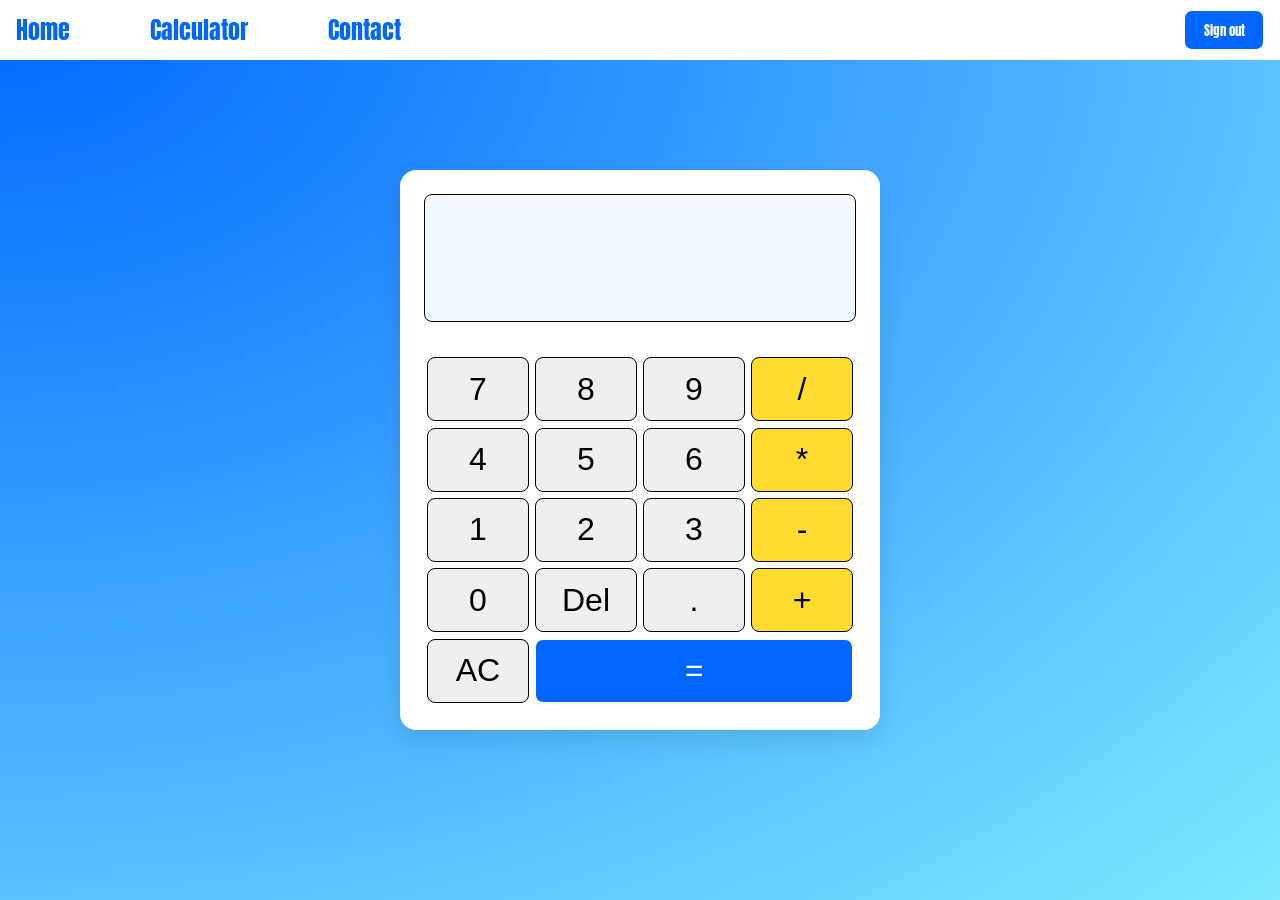
==== index.html @ f92d73b3 "fix index location" ====
<!DOCTYPE html>
<html lang="en">
<head>
    <meta charset="UTF-8">
    <meta name="viewport" content="width=device-width, initial-scale=1.0">
    <title>Home page</title>
    <link rel="stylesheet" href="/assets/style.css">
    <link rel="stylesheet" href="/assets/resposive.css">

</head>
<body>
    <div class="navbar">
        <div class="nav">
            <a href="#home">Home</a>
            <a href="#calculator">Calculator</a>
            <a href="#contact">Contact</a>
        </div>

        <section class="logOut" id="logOut">
            <button type="submit" id="btnShowLogOut">Sign out</button>
        </section>
    </div>

    <section class="calculator" id="calculator">
        <div class="container">
            <input type="text" class="display" id="display" disabled>
            <div class="btn">              
                <button onclick="calc.appendNumber('7')" class="btn-number">7</button>
                <button onclick="calc.appendNumber('8')" class="btn-number">8</button>
                <button onclick="calc.appendNumber('9')" class="btn-number">9</button>
                <button onclick="calc.appendOperator('/')" class="btn-operation">/</button>
                <button onclick="calc.appendNumber('4')" class="btn-number">4</button>
                <button onclick="calc.appendNumber('5')" class="btn-number">5</button>
                <button onclick="calc.appendNumber('6')" class="btn-number">6</button>
                <button onclick="calc.appendOperator('*')" class="btn-operation">*</button>
                <button onclick="calc.appendNumber('1')" class="btn-number">1</button>
                <button onclick="calc.appendNumber('2')" class="btn-number">2</button>
                <button onclick="calc.appendNumber('3')" class="btn-number">3</button>
                <button onclick="calc.appendOperator('-')" class="btn-operation">-</button>
                <button onclick="calc.appendNumber('0')" class="btn-number">0</button>
                <button onclick="calc.deleteDisplay()" class="btn-delete">Del</button>
                <button onclick="calc.appendNumber('.')" class="btn-number">.</button> 
                <button onclick="calc.appendOperator('+')" class="btn-operation">+</button>
                <button onclick="calc.clearDisplay()" class="btn-clear">AC</button>
                <button onclick="calc.calculate()" class="btn-calculate">=</button>
            </div>
        </div>
    </section>

    <script src="https://code.jquery.com/jquery-3.7.1.min.js"></script>
    <script src="./js/login.js"></script>
    <script src="/js/calculate.js"></script>
</body>
</html>
---- assets/style.css ----
@import url('https://fonts.googleapis.com/css2?family=Anton&display=swap');
@import url('https://fonts.googleapis.com/css2?family=Montserrat:ital,wght@0,100..900;1,100..900&display=swap');
@import url('https://fonts.googleapis.com/css2?family=Audiowide&display=swap');

* {
    margin: 0;
    padding: 0;
    box-sizing: border-box;
}

body {
    background-image: radial-gradient(at top left, #0066ff, #7ee9ff);
    font-family: 'Montserrat', sans-serif;
}

#home,
#calculator,
#contact {
    min-height: 100vh;
}

a {
    text-decoration: none;
    font-size: 1.5rem;
    color:#0066ff;
}

.navbar {
    display: flex;
    justify-content: space-between; 
    align-items: center;            
    background-color: white;
    padding: 0 1rem;                
    height: 60px;
    position: fixed;   
    top: 0;           
    left: 0;
    width: 100%;    
    z-index: 1000;
}

.nav {
    display: flex;
    gap: 5rem;
    font-family: 'Anton';
}

.logOut button {
    background-color: #0066ff;
    color: white;
    height: 2.5rem;
    width: 5rem;
    border: 1px solid;
    border-radius: 0.5rem;
    font-family: 'Anton';
}

.calculator {
    display: flex;
    justify-content: center;
    align-items: center;
    height: 90vh;
}

.container {
    background-color: white;
    width: 30rem; 
    height: 35rem;
    padding: 1.5rem; 
    border-radius: 1rem;  
    box-shadow: 0 10px 25px rgba(0, 0, 0, 0.1); 
}

.display {
    width: 100%;
    height: 8rem;
    border: 1px solid black;
    border-radius: 0.5rem;
    margin-bottom: 2rem;
    font-size: 2rem;
    padding: 0.5rem;
    color:#000000;
    background-color: aliceblue;
}

.btn {
    display: grid;
    grid-template-columns: repeat(4, 1fr);
    width: 100%;
}

.btn button {
    height: 4rem;
    border: 1px solid;
    border-radius: 0.5rem;
    margin: 0.2rem;
    font-size: 2rem;
}

.btn-operation {
    background-color:#ffdc2f;
}

.btn-calculate {
    grid-column: span 3;
    background-color: #0066ff;
    color: white;
}

.btn button:hover {
    border: 2px solid;
}
---- assets/resposive.css ----
@media (max-width: 740px) {
    #home,
    #calculator,
    #contact {
        min-height: 100vh;
    }

    a {
        font-size: 1rem;
    }

    .nav {
        gap: 2rem;
    }

    .container {
        width: 23rem; 
        height: 35rem;
        padding: 1rem; 
    }

    .display,
    .btn button {
        font-size: 1.5rem;
    }
}
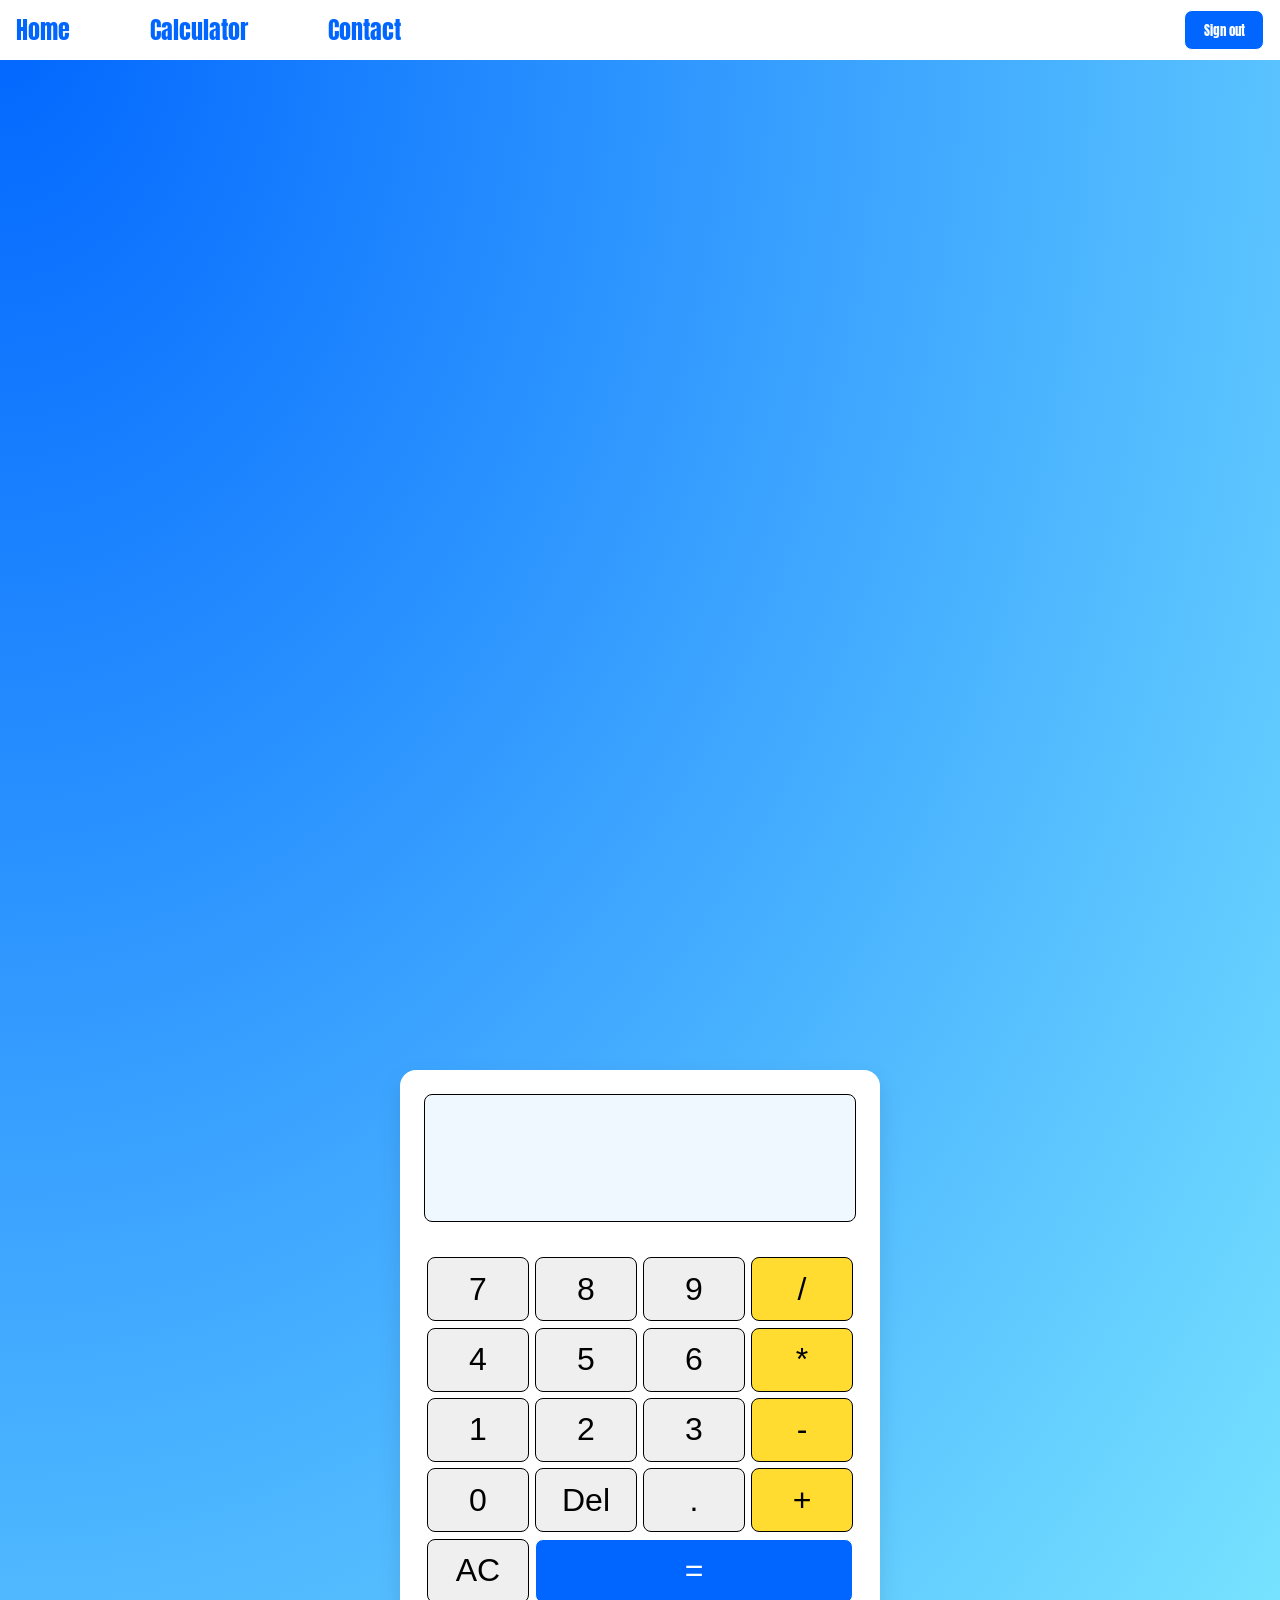
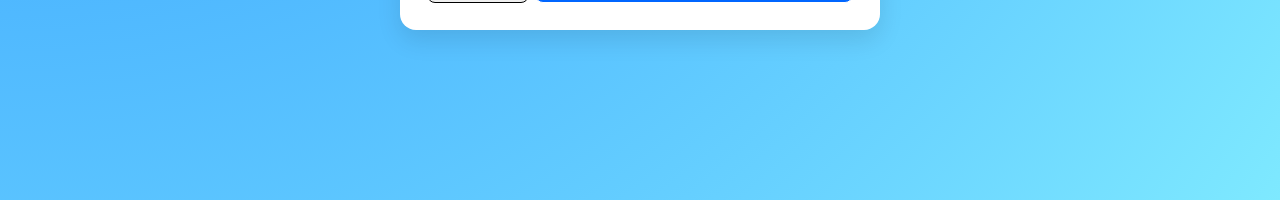
==== commit 5b99fb56: "add" ====
--- a/index.html
+++ b/index.html
@@ -4,9 +4,8 @@
     <meta charset="UTF-8">
     <meta name="viewport" content="width=device-width, initial-scale=1.0">
     <title>Home page</title>
-    <link rel="stylesheet" href="/assets/style.css">
-    <link rel="stylesheet" href="/assets/resposive.css">
-
+    <link rel="stylesheet" href="./assets/style.css">
+    <link rel="stylesheet" href="./assets/responsive.css">
 </head>
 <body>
     <div class="navbar">
@@ -20,6 +19,10 @@
             <button type="submit" id="btnShowLogOut">Sign out</button>
         </section>
     </div>
+    
+    <section id="home">
+        
+    </section>
 
     <section class="calculator" id="calculator">
         <div class="container">
@@ -49,6 +52,6 @@
 
     <script src="https://code.jquery.com/jquery-3.7.1.min.js"></script>
     <script src="./js/login.js"></script>
-    <script src="/js/calculate.js"></script>
+    <script src="./js/calculate.js"></script>
 </body>
 </html>
--- a/assets/responsive.css
+++ b/assets/responsive.css
@@ -0,0 +1,26 @@
+@media (max-width: 740px) {
+    #home,
+    #calculator,
+    #contact {
+        min-height: 100vh;
+    }
+
+    a {
+        font-size: 1rem;
+    }
+
+    .nav {
+        gap: 2rem;
+    }
+
+    .container {
+        width: 23rem; 
+        height: auto;
+        padding: 1rem; 
+    }
+
+    .display,
+    .btn button {
+        font-size: 1.5rem;
+    }
+}
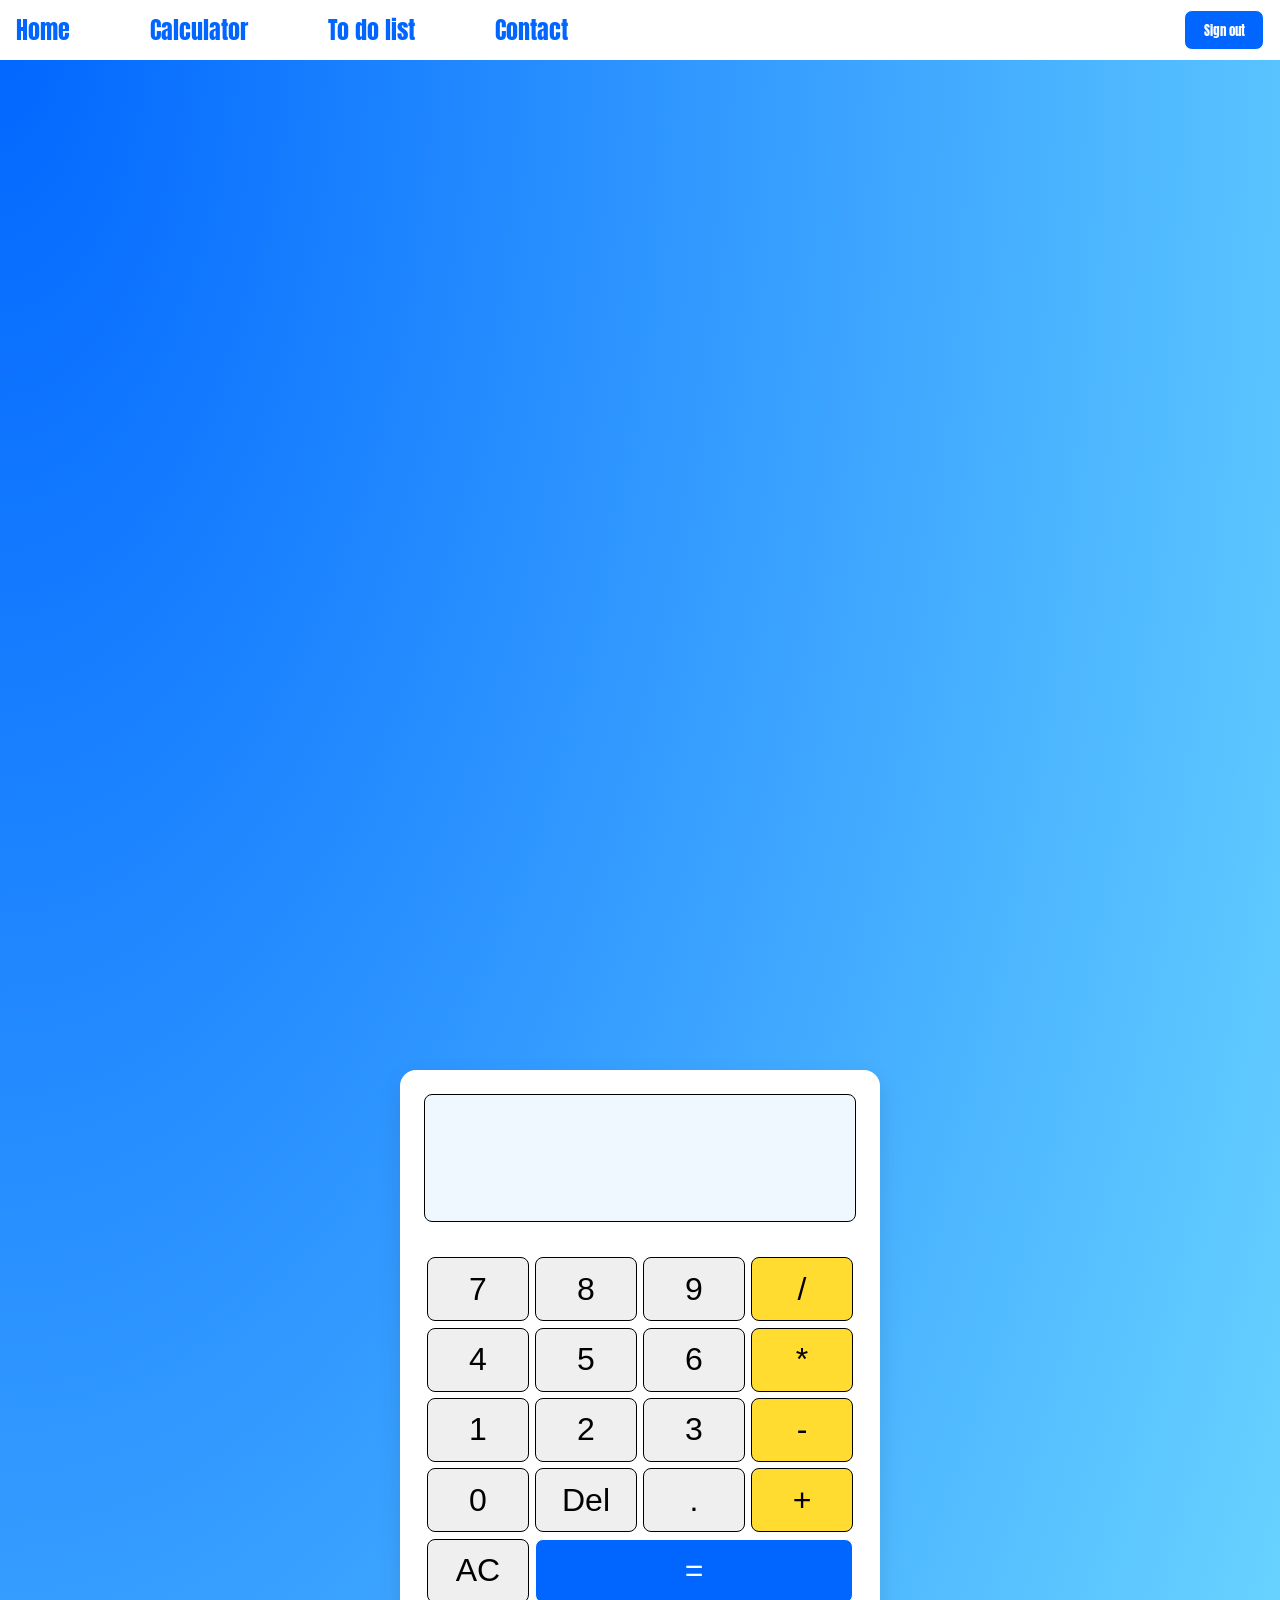
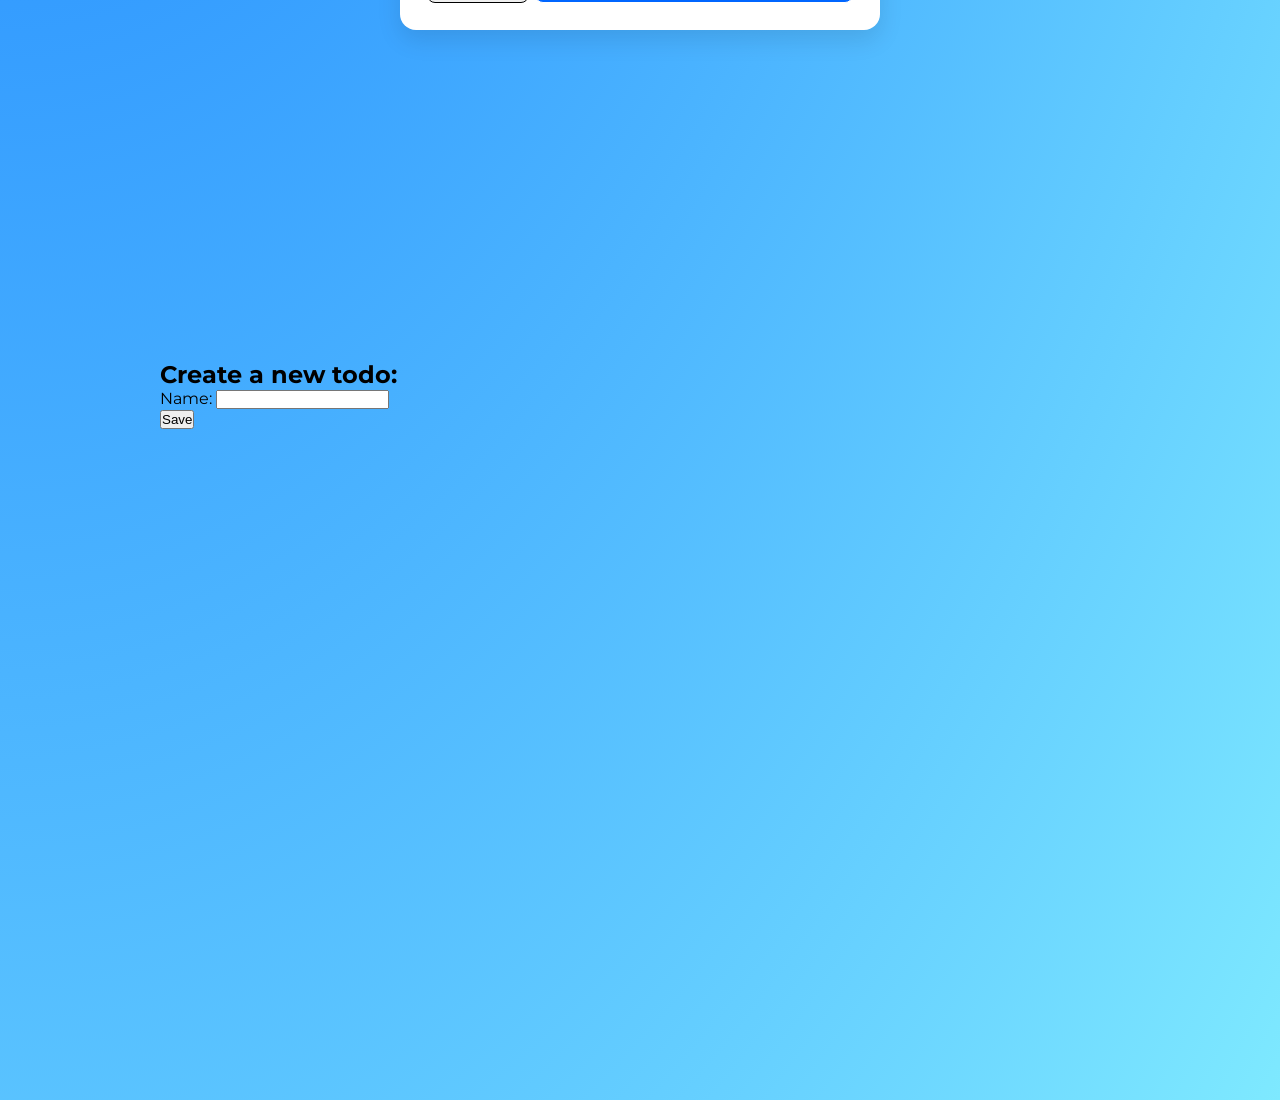
==== commit 5a2af3da: "update todo" ====
--- a/index.html
+++ b/index.html
@@ -12,6 +12,7 @@
         <div class="nav">
             <a href="#home">Home</a>
             <a href="#calculator">Calculator</a>
+            <a href="#toDoList">To do list</a>
             <a href="#contact">Contact</a>
         </div>
 
@@ -19,7 +20,7 @@
             <button type="submit" id="btnShowLogOut">Sign out</button>
         </section>
     </div>
-    
+
     <section id="home">
         
     </section>
@@ -50,8 +51,23 @@
         </div>
     </section>
 
+    <section id="toDoList">
+        <div class="container1">
+            <h1>Create a new todo:</h1>
+            <div>
+                <label>Name:</label>
+                <input type="text" id="name">
+            </div>
+            <div>
+                <button id="btnSave">Save</button>
+            </div>
+        </div>
+
+    </section>
+
     <script src="https://code.jquery.com/jquery-3.7.1.min.js"></script>
     <script src="./js/login.js"></script>
     <script src="./js/calculate.js"></script>
+    <script src="./js/toDoList.js"></script>
 </body>
 </html>
--- a/assets/style.css
+++ b/assets/style.css
@@ -15,6 +15,7 @@
 
 #home,
 #calculator,
+#toDoList,
 #contact {
     min-height: 100vh;
 }
@@ -109,4 +110,8 @@
 
 .btn button:hover {
     border: 2px solid;
+}
+
+.container1 {
+    padding: 10rem;
 }
